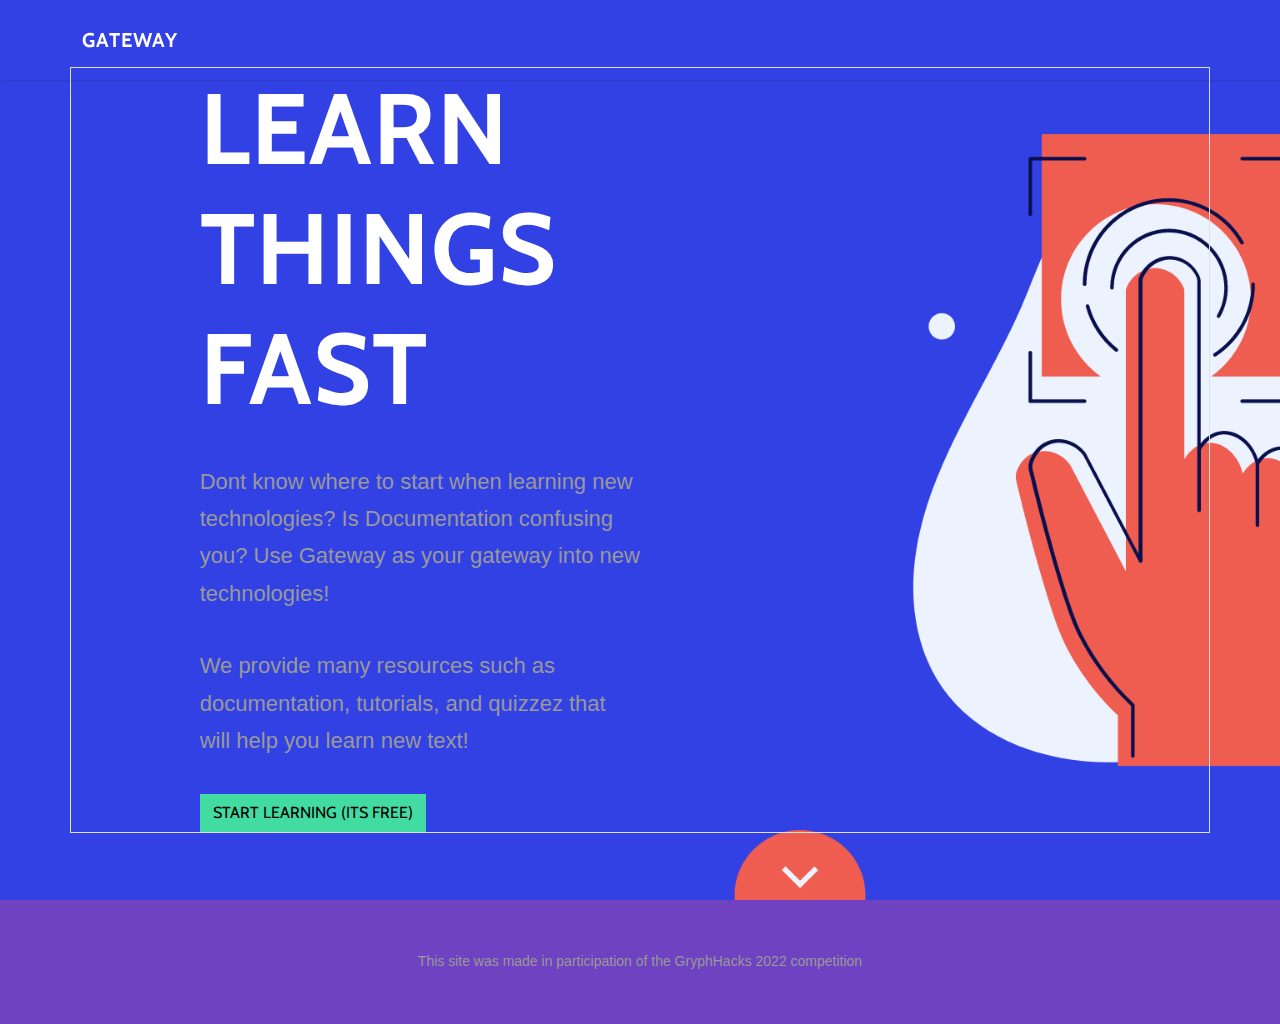
==== index.html @ a795e56c "first commit" ====
<!DOCTYPE html>
<html>

<head>
    <meta charset="utf-8">
    <meta name="viewport" content="width=device-width, initial-scale=1.0, shrink-to-fit=no">
    <title>Home - Paner</title>
    <link rel="stylesheet" href="assets/bootstrap/css/bootstrap.min.css">
    <link rel="stylesheet" href="https://fonts.googleapis.com/css?family=Lora:400,700,400italic,700italic&amp;display=swap">
    <link rel="stylesheet" href="https://fonts.googleapis.com/css?family=Cabin:700&amp;display=swap">
    <link rel="stylesheet" href="assets/fonts/font-awesome.min.css">
    <link rel="stylesheet" href="assets/fonts/simple-line-icons.min.css">
    <link rel="stylesheet" href="https://cdnjs.cloudflare.com/ajax/libs/animate.css/3.5.2/animate.min.css">
    <link rel="stylesheet" href="assets/css/sidebar-1.css">
    <link rel="stylesheet" href="assets/css/sidebar.css">
</head>

<body id="page-top" data-bs-spy="scroll" data-bs-target="#mainNav" data-bs-offset="77">
    <nav class="navbar navbar-light navbar-expand-md fixed-top" id="mainNav">
        <div class="container"><a class="navbar-brand" href="#">Gateway</a><button class="navbar-toggler navbar-toggler-right" data-bs-toggle="collapse" type="button" aria-controls="navbarResponsive" aria-expanded="false" aria-label="Toggle navigation" value="Menu"><i class="fa fa-bars"></i></button></div>
    </nav>
    <header class="masthead" style="background-image: url('assets/img/background.png');">
        <div class="intro-body">
            <div class="container text-start border rounded-0 d-xl-flex justify-content-xl-start">
                <div class="row text-start" style="width: 700px;">
                    <div class="col-lg-8 mx-auto">
                        <h1 class="swing animated brand-heading">Learn Things Fast</h1>
                        <p class="text-start intro-text">Dont know where to start when learning new technologies? Is Documentation confusing you? Use Gateway as your gateway into new technologies!</p>
                        <p class="text-start intro-text">We provide many resources such as documentation, tutorials, and quizzez that will help you learn new text!</p>
                        <a href="sources.html"><button href="sources.html" class="btn btn-primary" type="button">Start Learning (Its Free)</button></a>
                    </div>
                </div>
            </div>
        </div>
    </header>
    <div class="map-clean" style="color: var(--bs-blue);background: var(--bs-blue);"></div>
    <footer style="background: var(--bs-purple);">
        <div class="container text-center">
            <p>This site was made in participation of the GryphHacks 2022 competition</p>
        </div>
    </footer>
    <script src="assets/bootstrap/js/bootstrap.min.js"></script>
    <script src="assets/js/bs-init.js"></script>
    <script src="assets/js/grayscale.js"></script>
</body>

</html>
---- assets/css/sidebar-1.css ----
body {
  font-family: 'Poppins', sans-serif;
  background: #fafafa;
}

p {
  font-family: 'Poppins', sans-serif;
  font-size: 1.1em;
  font-weight: 300;
  line-height: 1.7em;
  color: #999;
}

a, a:hover, a:focus {
  color: inherit;
  text-decoration: none;
  transition: all 0.3s;
}

.navbar {
  padding: 15px 10px;
  background: #fff;
  border: none;
  border-radius: 0;
  margin-bottom: 40px;
  box-shadow: 1px 1px 3px rgba(0, 0, 0, 0.1);
}

.navbar-btn {
  box-shadow: none;
  outline: none !important;
  border: none;
}

.line {
  width: 100%;
  height: 1px;
  border-bottom: 1px dashed #ddd;
  margin: 40px 0;
}

i, span {
  display: inline-block;
}

.wrapper {
  display: flex;
  align-items: stretch;
}

#sidebar {
  min-width: 250px;
  max-width: 250px;
  background: #7386D5;
  color: #fff;
  transition: all 0.3s;
}

#sidebar.active {
  min-width: 80px;
  max-width: 80px;
  text-align: center;
}

#sidebar.active .sidebar-header h3, #sidebar.active .CTAs {
  display: none;
}

#sidebar.active .sidebar-header strong {
  display: block;
}

#sidebar ul li a {
  text-align: left;
}

#sidebar.active ul li a {
  padding: 20px 10px;
  text-align: center;
  font-size: 0.85em;
}

#sidebar.active ul li a i {
  margin-right: 0;
  display: block;
  font-size: 1.8em;
  margin-bottom: 5px;
}

#sidebar.active ul ul a {
  padding: 10px !important;
}

#sidebar.active a[aria-expanded="false"]::before, #sidebar.active a[aria-expanded="true"]::before {
  top: auto;
  bottom: 5px;
  right: 50%;
  -webkit-transform: translateX(50%);
  -ms-transform: translateX(50%);
  transform: translateX(50%);
}

#sidebar .sidebar-header {
  padding: 20px;
  background: #6d7fcc;
}

#sidebar .sidebar-header strong {
  display: none;
  font-size: 1.8em;
}

#sidebar ul.components {
  padding: 20px 0;
  border-bottom: 1px solid #47748b;
}

#sidebar ul li a {
  padding: 10px;
  font-size: 1.1em;
  display: block;
}

#sidebar ul li a:hover {
  color: #7386D5;
  background: #fff;
}

#sidebar ul li a i {
  margin-right: 10px;
}

#sidebar ul li.active > a, a[aria-expanded="true"] {
  color: #fff;
  background: #6d7fcc;
}

a[data-toggle="collapse"] {
  position: relative;
}

a[aria-expanded="false"]::before, a[aria-expanded="true"]::before {
  content: '\e259';
  display: block;
  position: absolute;
  right: 20px;
  font-family: 'Glyphicons Halflings';
  font-size: 0.6em;
}

a[aria-expanded="true"]::before {
  content: '\e260';
}

ul ul a {
  font-size: 0.9em !important;
  padding-left: 30px !important;
  background: #6d7fcc;
}

ul.CTAs {
  padding: 20px;
}

ul.CTAs a {
  text-align: center;
  font-size: 0.9em !important;
  display: block;
  border-radius: 5px;
  margin-bottom: 5px;
}

a.download {
  background: #fff;
  color: #7386D5;
}

a.article, a.article:hover {
  background: #6d7fcc !important;
  color: #fff !important;
}

#content {
  padding: 20px;
  min-height: 100vh;
  transition: all 0.3s;
}

@media (max-width: 768px) {
  #sidebar {
    min-width: 80px;
    max-width: 80px;
    text-align: center;
    margin-left: -80px !important;
  }
}

@media (max-width: 768px) {
  a[aria-expanded="false"]::before, a[aria-expanded="true"]::before {
    top: auto;
    bottom: 5px;
    right: 50%;
    -webkit-transform: translateX(50%);
    -ms-transform: translateX(50%);
    transform: translateX(50%);
  }
}

@media (max-width: 768px) {
  #sidebar.active {
    margin-left: 0 !important;
  }
}

@media (max-width: 768px) {
  #sidebar .sidebar-header h3, #sidebar .CTAs {
    display: none;
  }
}

@media (max-width: 768px) {
  #sidebar .sidebar-header strong {
    display: block;
  }
}

@media (max-width: 768px) {
  #sidebar ul li a {
    padding: 20px 10px;
  }
}

@media (max-width: 768px) {
  #sidebar ul li a span {
    font-size: 0.85em;
  }
}

@media (max-width: 768px) {
  #sidebar ul li a i {
    margin-right: 0;
    display: block;
  }
}

@media (max-width: 768px) {
  #sidebar ul ul a {
    padding: 10px !important;
  }
}

@media (max-width: 768px) {
  #sidebar ul li a i {
    font-size: 1.3em;
  }
}

@media (max-width: 768px) {
  #sidebar {
    margin-left: 0;
  }
}

@media (max-width: 768px) {
  #sidebarCollapse span {
    display: none;
  }
}
---- assets/css/sidebar.css ----
a, a:hover, a:focus {
  color: inherit;
  text-decoration: none;
  transition: all 0.3s;
}

.navbar {
  padding: 15px 10px;
  background: #fff;
  border: none;
  border-radius: 0;
  margin-bottom: 40px;
  box-shadow: 1px 1px 3px rgba(0, 0, 0, 0.1);
}

.navbar-btn {
  box-shadow: none;
  outline: none !important;
  border: none;
}

i, span {
  display: inline-block;
}

.wrapper {
  display: flex;
  align-items: stretch;
}

#sidebar {
  min-width: 250px;
  max-width: 250px;
  background: #7386D5;
  color: #fff;
  transition: all 0.3s;
}

#sidebar ul li a {
  text-align: left;
}

#sidebar .sidebar-header {
  padding: 20px;
  background: #6d7fcc;
}

#sidebar .sidebar-header strong {
  display: none;
  font-size: 1.8em;
}

#sidebar ul.components {
  padding: 20px 0;
  border-bottom: 1px solid #47748b;
}

#sidebar ul li a {
  padding: 10px;
  font-size: 1.1em;
  display: block;
}

#sidebar ul li a:hover {
  color: #7386D5;
  background: #fff;
}

#sidebar ul li a i {
  margin-right: 10px;
}

#sidebar ul li.active > a, a[aria-expanded="true"] {
  color: #fff;
  background: #6d7fcc;
}

a[data-toggle="collapse"] {
  position: relative;
}

ul ul a {
  font-size: 0.9em !important;
  padding-left: 30px !important;
  background: #6d7fcc;
}

#content {
  padding: 20px;
  min-height: 100vh;
  transition: all 0.3s;
}

@media (max-width: 768px) {
  #sidebar {
    min-width: 80px;
    max-width: 80px;
    text-align: center;
    margin-left: -80px !important;
  }
}

@media (max-width: 768px) {
  #sidebar .sidebar-header h3, #sidebar .CTAs {
    display: none;
  }
}

@media (max-width: 768px) {
  #sidebar .sidebar-header strong {
    display: block;
  }
}

@media (max-width: 768px) {
  #sidebar ul li a {
    padding: 20px 10px;
  }
}

@media (max-width: 768px) {
  #sidebar ul li a i {
    margin-right: 0;
    display: block;
  }
}

@media (max-width: 768px) {
  #sidebar ul ul a {
    padding: 10px !important;
  }
}

@media (max-width: 768px) {
  #sidebar ul li a i {
    font-size: 1.3em;
  }
}

@media (max-width: 768px) {
  #sidebar {
    margin-left: 0;
  }
}

@media (max-width: 768px) {
  #sidebarCollapse span {
    display: none;
  }
}

.btn {
}
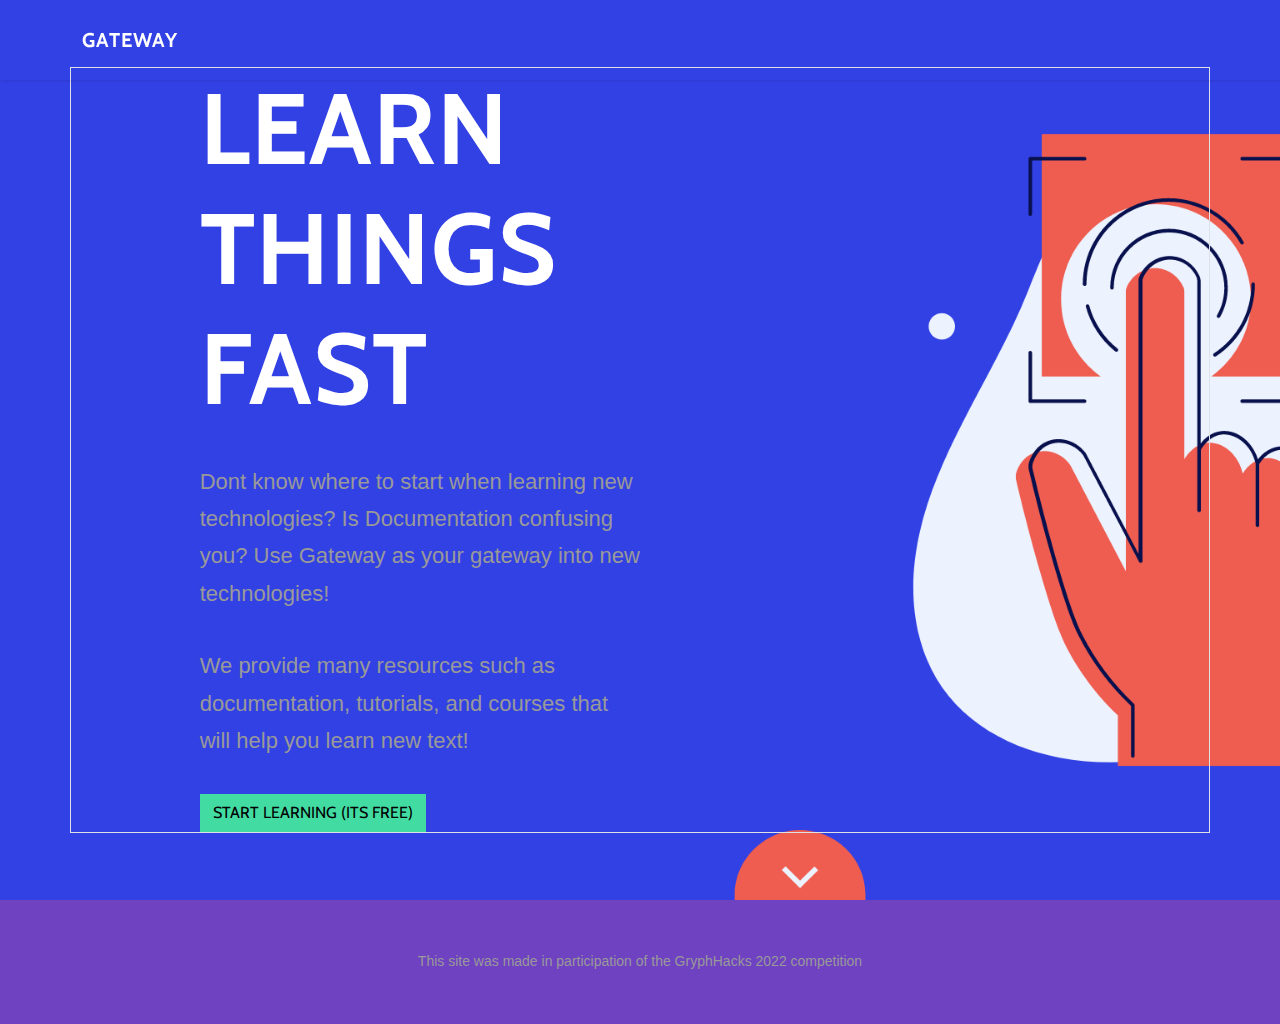
==== commit f65c240c: "Template" ====
--- a/index.html
+++ b/index.html
@@ -26,7 +26,7 @@
                     <div class="col-lg-8 mx-auto">
                         <h1 class="swing animated brand-heading">Learn Things Fast</h1>
                         <p class="text-start intro-text">Dont know where to start when learning new technologies? Is Documentation confusing you? Use Gateway as your gateway into new technologies!</p>
-                        <p class="text-start intro-text">We provide many resources such as documentation, tutorials, and quizzez that will help you learn new text!</p>
+                        <p class="text-start intro-text">We provide many resources such as documentation, tutorials, and courses that will help you learn new text!</p>
                         <a href="sources.html"><button href="sources.html" class="btn btn-primary" type="button">Start Learning (Its Free)</button></a>
                     </div>
                 </div>
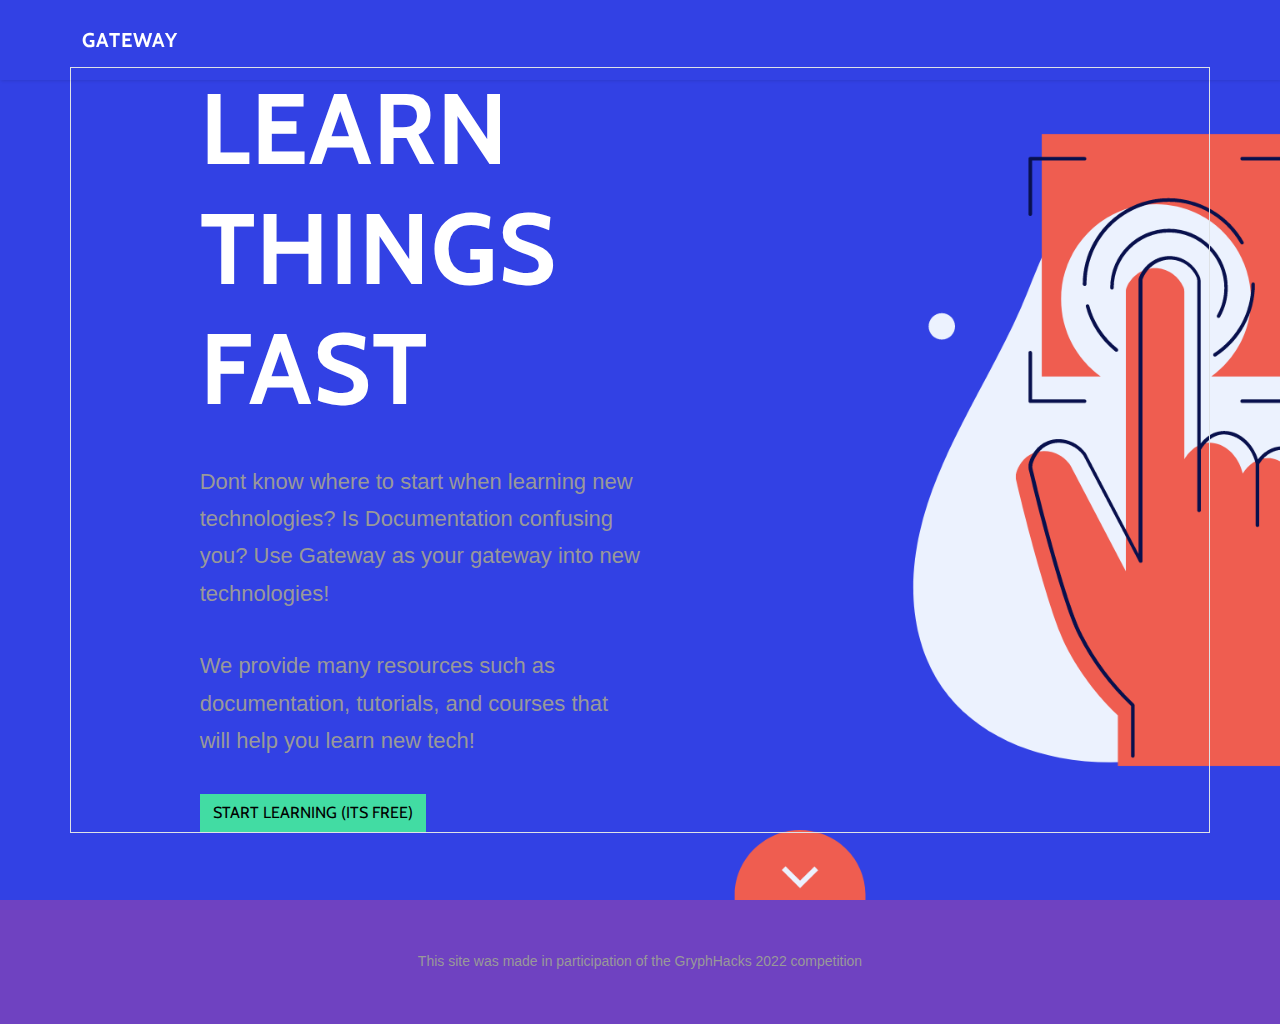
==== commit d1f40be8: "Learn Google Cloud" ====
--- a/index.html
+++ b/index.html
@@ -26,7 +26,7 @@
                     <div class="col-lg-8 mx-auto">
                         <h1 class="swing animated brand-heading">Learn Things Fast</h1>
                         <p class="text-start intro-text">Dont know where to start when learning new technologies? Is Documentation confusing you? Use Gateway as your gateway into new technologies!</p>
-                        <p class="text-start intro-text">We provide many resources such as documentation, tutorials, and courses that will help you learn new text!</p>
+                        <p class="text-start intro-text">We provide many resources such as documentation, tutorials, and courses that will help you learn new tech!</p>
                         <a href="sources.html"><button href="sources.html" class="btn btn-primary" type="button">Start Learning (Its Free)</button></a>
                     </div>
                 </div>
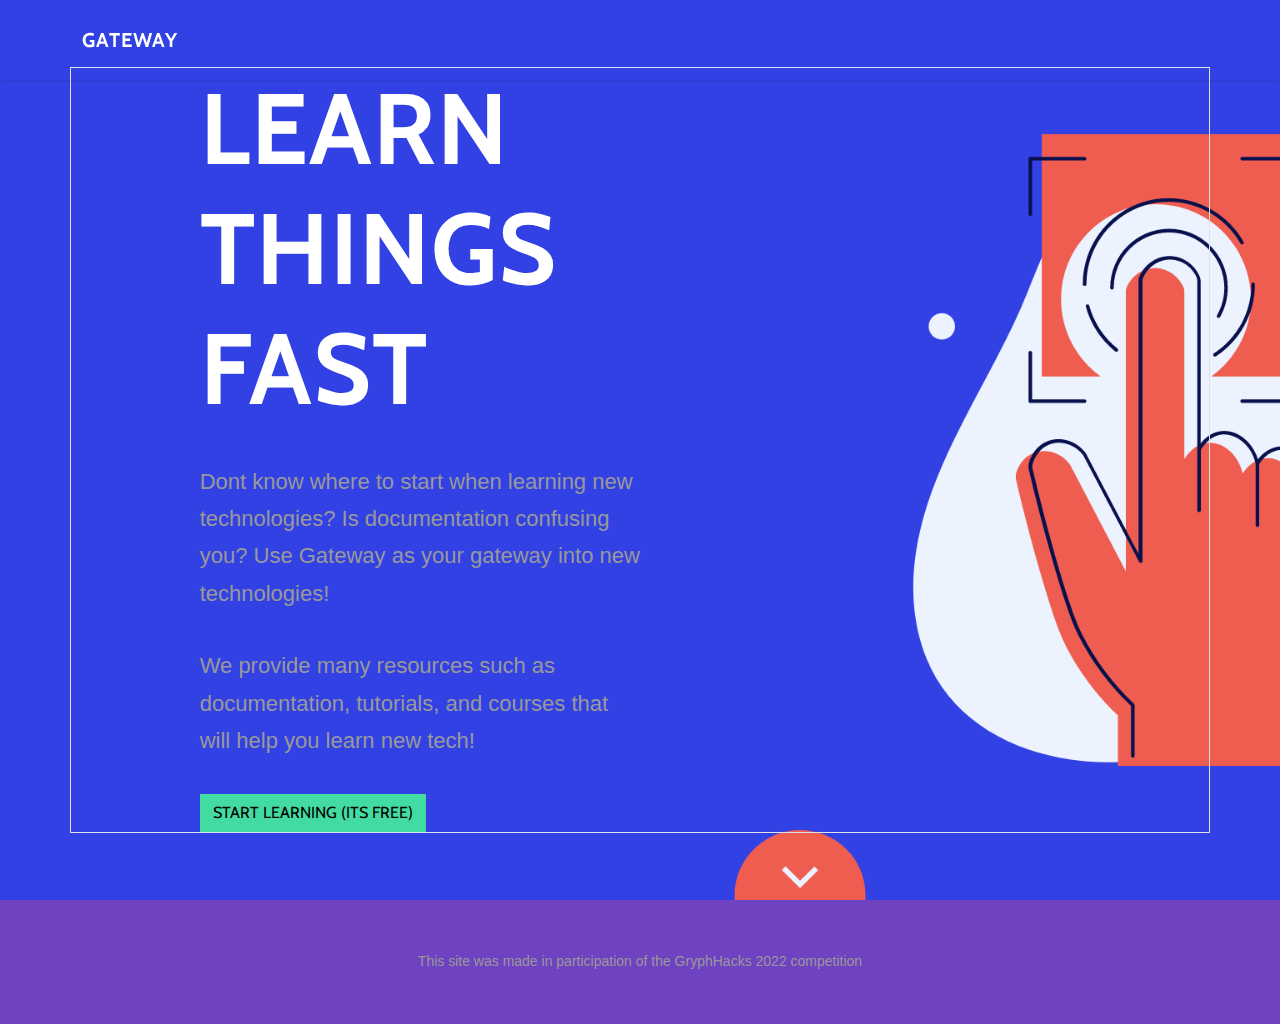
==== commit 5b4175a3: "Solidity Videos" ====
--- a/index.html
+++ b/index.html
@@ -25,7 +25,7 @@
                 <div class="row text-start" style="width: 700px;">
                     <div class="col-lg-8 mx-auto">
                         <h1 class="swing animated brand-heading">Learn Things Fast</h1>
-                        <p class="text-start intro-text">Dont know where to start when learning new technologies? Is Documentation confusing you? Use Gateway as your gateway into new technologies!</p>
+                        <p class="text-start intro-text">Dont know where to start when learning new technologies? Is documentation confusing you? Use Gateway as your gateway into new technologies!</p>
                         <p class="text-start intro-text">We provide many resources such as documentation, tutorials, and courses that will help you learn new tech!</p>
                         <a href="sources.html"><button href="sources.html" class="btn btn-primary" type="button">Start Learning (Its Free)</button></a>
                     </div>
